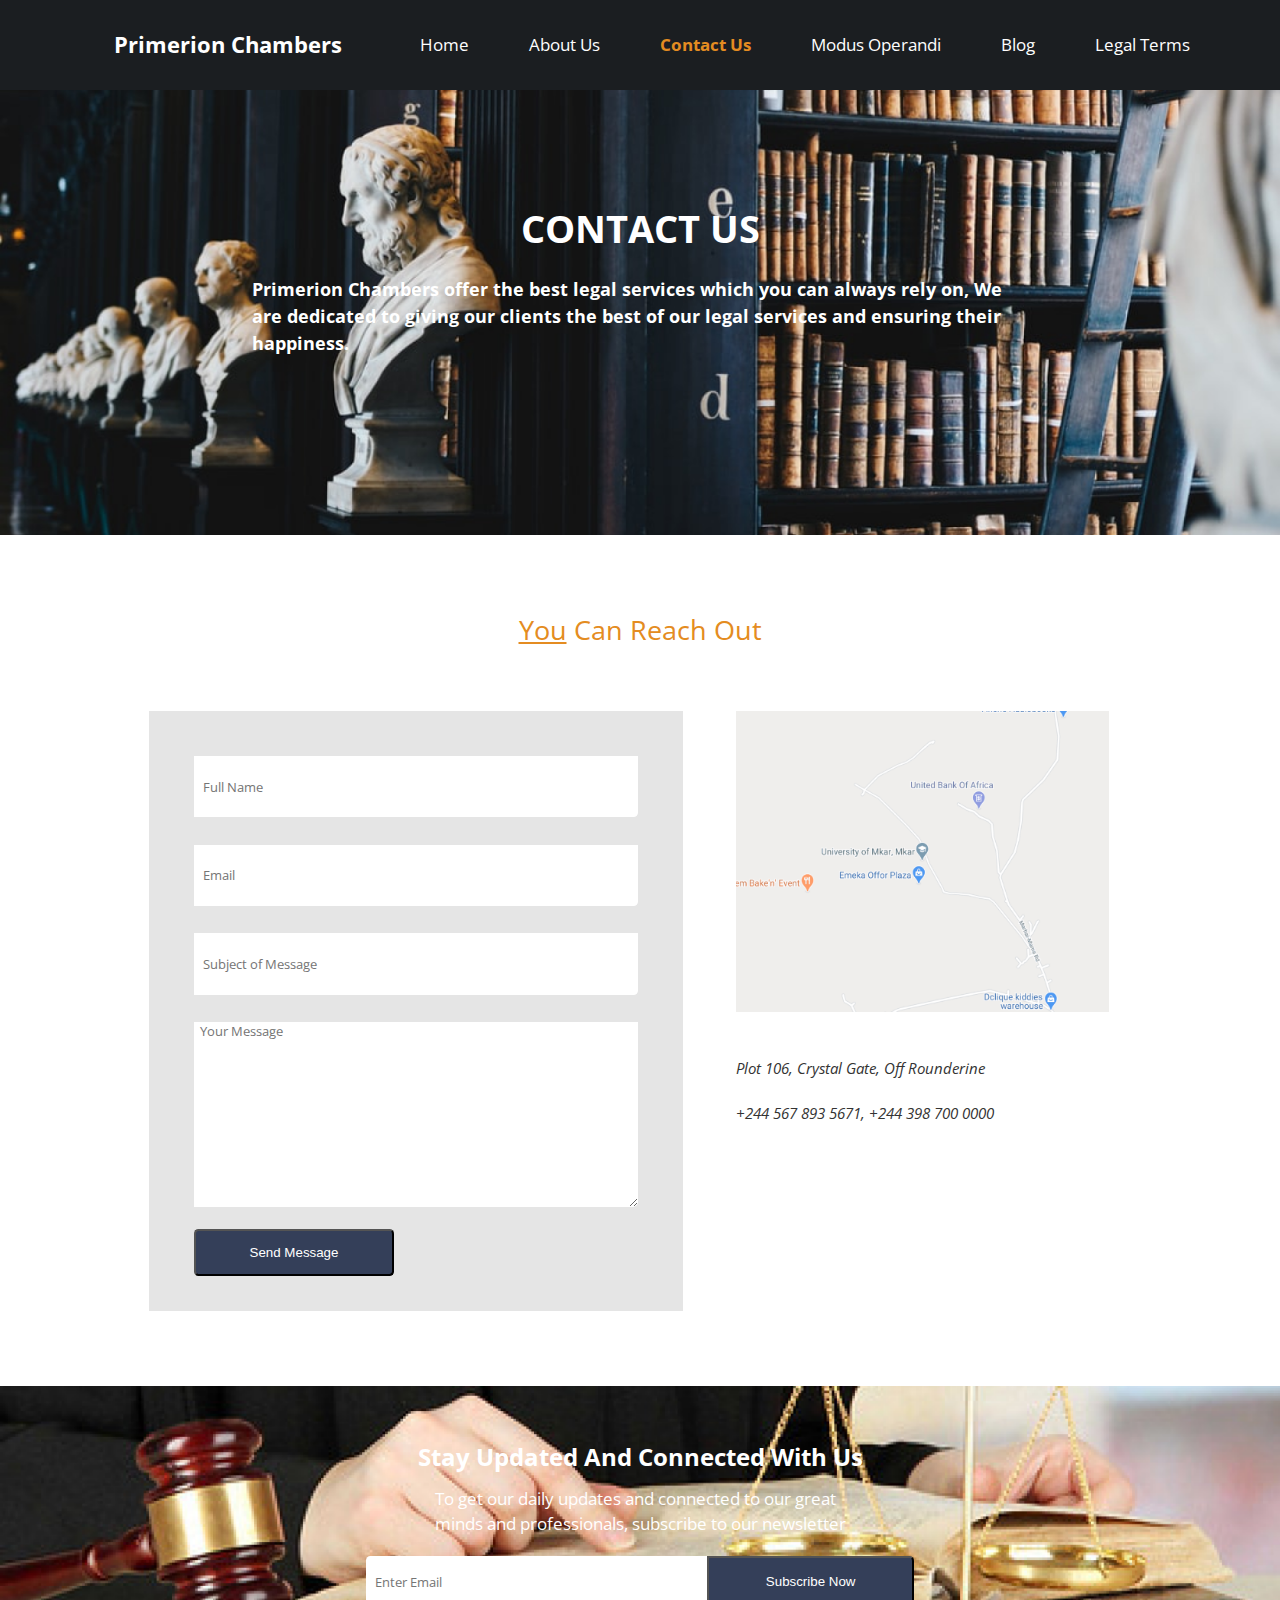
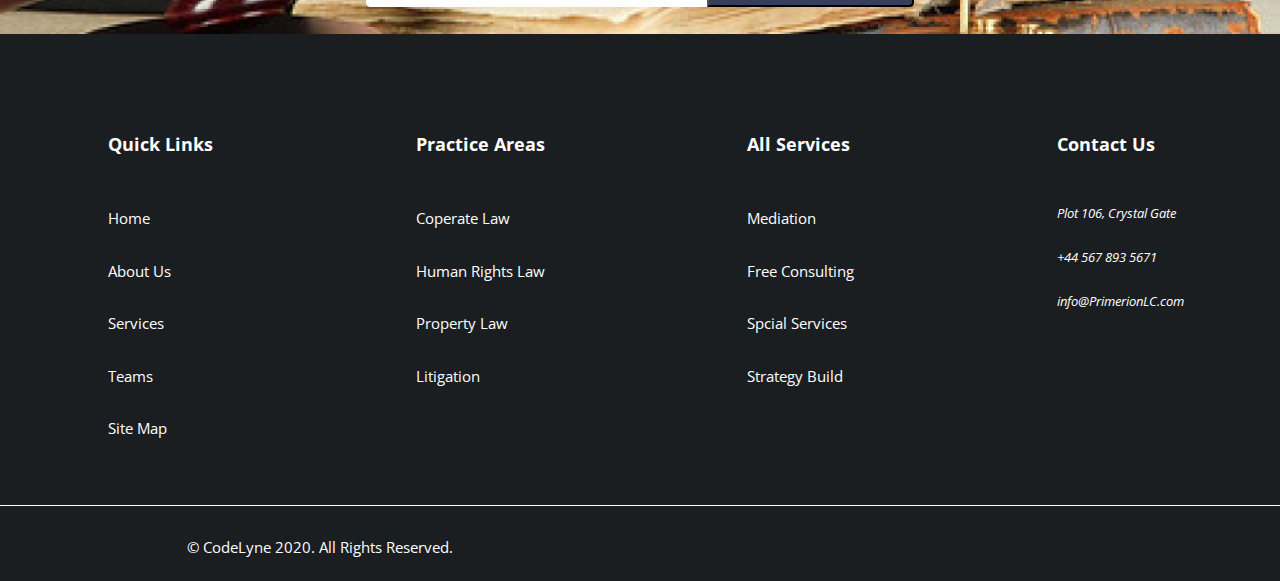
==== index.html @ 934b79fd "renamed contact.html to index.html" ====
<!DOCTYPE html>
<html lang="en">

<head>
    <meta charset="UTF-8">
    <meta name="viewport" content="width=device-width, initial-scale=1.0">

    <!------------------------------Description & SEO----------------------------->
    <meta name="description" content="Primerion Chambers Website">
    <meta name="keywords" content="Primerion, Chambers, Primerion Chambers, lawyer, barrister, attorney, legal, sue, legal defence, cooperate lawyer, property lawyer, human right lawyer, litigation, mediation, reliable legal service, legal service, international lawyer">
    
    <!-----------------------Google Fonts & FontAwesome Icons--------------------->
    <link href="https://fonts.googleapis.com/css2?family=Open+Sans:ital,wght@0,300;0,400;0,600;0,700;0,800;1,300;1,400;1,600;1,700;1,800&display=swap" rel="stylesheet">
    <link rel="stylesheet" href="https://cdnjs.cloudflare.com/ajax/libs/font-awesome/5.14.0/css/all.min.css" integrity="sha512-1PKOgIY59xJ8Co8+NE6FZ+LOAZKjy+KY8iq0G4B3CyeY6wYHN3yt9PW0XpSriVlkMXe40PTKnXrLnZ9+fkDaog==" crossorigin="anonymous" />
    
    <!------------------------------CSS Style Sheet------------------------------->
    <link rel="stylesheet" href="./Assets/CSS/contact.css">

    <!---------------------------------Page Title--------------------------------->
    <title>Primerion Chambers | Contact Us</title>
</head>
<body>
    <div class="container">
        <!-----------------Begining of Nav Bar----------------------------------->
        <nav class="main-nav">
            <div class="hero">
                <p> <a href="#about">Primerion Chambers </a></p>
            </div>
            <div class="nav-list">
               <ul>
                   <li><a href="#home">Home</a></li>
                   <li><a href="#about">About Us</a></li>
                   <li class="current"><a href="#contact">Contact Us</a></li>
                   <li><a href="#services">Modus Operandi</a></li>
                   <li><a href="#blog">Blog</a></li>
                   <li><a href="#legal">Legal Terms</a></li>
               </ul> 
            </div>
        </nav> <!-------------------End Of Nav Bar---------------------------->


        <!----------------------------Showcase Section------------------------->
        <header>
            <div class="showcase">
                <h1>Contact Us</h1>
                <p>Primerion Chambers offer the best legal services which you can always rely on, We are dedicated to giving our clients the best of our legal services and ensuring their happiness.</p>
            </div>
        </header> <!----------------End of Showcase Section-------------------->
        
       
        <!-------------------------You Can reach out to us---------------------->
        <div class="aside">
            <p><span>You</span> Can Reach Out</p>
        </div>

       
        <!------------------------------Form section--------------------------->
        <div class="grid">
            <div class="grid-box">
                <form action="#" method="get">
                    <input type="text" class="name" placeholder="   Full Name" minlength="2" required />
                    <input type="email" class="email" placeholder="   Email" size="70" required />
                    <input type="text" class="Message" placeholder="   Subject of Message" size="50" required />
                    <textarea name="Your Message" id="main-message" placeholder="  Your Message" cols="50" rows="10" required ></textarea>
                    <button type="submit">Send Message</button>
                </form>
            </div> <!-----------------End of Form section---------------------->

            <div class="nested">
                <div class="box-one"> <!------Location Map------->
                    <img src="./Assets/Images/cont-map-img.png" alt="our location map">
                </div>
                <div class="box-two"> <!---Address & Telephone---->
                    <p><i class="fas fa-map-marker-alt"> Plot 106, Crystal Gate, Off Rounderine</i></p>
                    <br>
                    <p><i class="fas fa-phone-alt"> +244 567 893 5671, +244 398 700 0000</i></p>
                </div>
            </div> <!---------------End of Location Map & Detai---------------->
        </div> <!----------------------End of Nested Div----------------------->


        <!--------------------Begining of Subscribe Setion--------------------->
        <div class="subscribe">
            <h2>Stay Updated And Connected With Us</h2>
            <p>To get our daily updates and connected to our great <br> minds and professionals, subscribe to our newsletter</p>
            <form action="#">
                <input type="email" name="email" id="sub-email" placeholder="   Enter Email" size="70" required />
                <button type="submit">Subscribe Now</button>
            </form>
        </div> <!----------------End of Subscribe Setion------------------------>


        <!----------------------Begining of Footer Head Div--------------------->
        <div class="footer-head">
            <div class="quick-links">
                <h3>Quick Links</h3>
                <small><a href="index.html">Home</a></small>
                <small><a href="about.html">About Us</a></small>
                <small><a href="servives.html">Services</a></small>
                <small><a href="teams.html">Teams</a></small>
                <small><a href="contact.html"></a></small>
                <small><a href="blog.html"></a></small>
                <small><a href="legal.html">Site Map</a></small>
            </div>

            <div class="services">
                <h3>Practice Areas</h3>
                <small><a href="servives.html">Coperate Law</a></small>
                <small><a href="servives.html">Human Rights Law</a></small>
                <small><a href="servives.html">Property Law</a></small>
                <small><a href="servives.html">Litigation</a></small>
            </div>

            <div class="services">
                <h3>All Services</h3>
                <small><a href="servives.html">Mediation</a></small>
                <small><a href="servives.html">Free Consulting</a></small>
                <small><a href="servives.html">Spcial Services</a></small>
                <small><a href="servives.html">Strategy Build</a></small>
            </div>

            <div class="contact-us">
                <h3>Contact Us</h3>
                <small><i class="fas fa-map-marker-alt"> Plot 106, Crystal Gate</i></small>
                <small><i class="fas fa-phone-alt"> +44 567 893 5671</i></small>
                <small><i class="far fa-envelope"> info@PrimerionLC.com</i></small>
            </div>                
        </div> <!------------------End Of Footer Head Div------------------->
        

        <!--------------------------Begining Of Footer----------------------->
        <footer>
            <div class="copyright"> <!--------Copyright---------------------->
                <p>&copy; CodeLyne 2020. All Rights Reserved.</p>
            </div>

            <div class="social-icons"> <!-------Social Media Links----------->
                <a href="http://www.facebook.com"><i class="fab fa-facebook-f"></i></a>
                <a href="https://www.twitter.com"><i class="fab fa-twitter"></i></a>
                <a href="https://www.linkedin.com"><i class="fab fa-linkedin-in"></i></a>                       
            </div>
        </footer> <!------------------End Of Footer--------------------------->

    </div> <!-------------------End of Body Container Div--------------------->
</body>
</html>
---- Assets/CSS/contact.css ----
/*---------------Global Styles---------------*/
* {
    box-sizing: border-box;
    margin: 0;
    padding: 0;
}

body {
    font-family: 'Open Sans', sans-serif;
    color: #ffffff;
    font-size: 15px;
    line-height: 1.5;
}

.container {
    width: 100%;
    max-width: 420em;
    margin: auto;
}

a {
    color: #ffffff;
    text-decoration: none;
    font-size: 1.2em;
}

ul {
    list-style: none;
}

/*---------------Begining of Nav Bar--------------------*/
.main-nav {
    width: 100%;
    background: #1B1E21;
    display: flex;
    align-items: center;
    justify-content: space-between;
    height: 2em;
    padding: 3em 4em;
    position: fixed;
}

.main-nav .hero p {
    font-size: 1.2em;
    font-weight: bold;
    margin-left: 3em;
}

.main-nav ul {
    display: flex;
}

.main-nav .nav-list ul li {
    padding: 0 2em;
}

.main-nav .nav-list ul li a {
    font-size: 1.1em;
}

.main-nav .hero p a:hover,
.main-nav .nav-list ul li a:hover {
    color: #E48C21;
    font-size: 1.3em;
    transition: all 300ms ease-in-out;
    opacity: 0.9;
}

/*------------------Nav Bar Current Page------------------*/
nav .current a {
    font-size: 1.2em;
    font-weight: bold;
    color: #E48C21;    
}

nav .current a:hover {
    font-size: 1.2em;
    color: #ffffff !important;
    transition: all 300ms ease-in-out;
    opacity: 0.9;
}
/*--------------------End of Nav Bar------------------------*/

/*----------------- Contact us Showcase---------------------*/
.showcase {
    width: 100%;
    height: 42em;
    background: url(../Images/cont-img.png) round no-repeat;
    display: flex;
    flex-direction: column;
    align-items: center;
    justify-content: center;
}

.showcase h1,
.showcase p {
    font-weight: bold;
}

.showcase h1 {
    font-size: 2.5em;
    text-transform: uppercase;
    padding-bottom: 0.5em;
}

.showcase p {
    font-size: 1.2em;
    padding: 0 14em 4em 14em;
}

.showcase h1:hover {
    cursor: pointer;
    font-size: 2em;
    color: #E48C21;
    transition: all 300ms ease-in-out;
}
/*---------------------------End of Show case-----------------------*/

/*----------You Can Reach Out-----------*/
.aside {
    padding-bottom: 3em;
    height: 1em;
    background: #ffffff;
    color: #E48C21;
    font-size: 1.8em;
    font-weight: normal;
    display: flex;
    flex-direction: column;
    align-items: center;
    justify-content: center;
}

.aside p span {
    text-decoration: underline;
}

/*------------------Begining  of Grid Box Section-------------*/
.grid {
    background: #ffffff;
    color: #333333;
    display: grid;
    grid-template-columns: 50% 35%;
    grid-auto-rows: 40em;
    justify-content: center;
    margin-bottom: 5em;
}

.grid-box {
     background: #E5E5E5;
     justify-self: center;
     height: auto;
}

/*------------------Begining  of Contact Us Form---------------*/
.grid-box form {
    display: grid;
    grid-template-rows: auto;
    gap: 1.5em;
    padding: 3em 3em 2em 3em;
    width: 100%;
    height: 100%;
}

.grid-box form input {
    font-family: 'Open Sans', sans-serif;
    border:none;
    height: 4.6em;
    width: 33.3em;
    border-bottom-right-radius: 0.33em;
}

.grid-box form input:hover {
    border-radius: 0.33em;
    border-bottom: 0.1em solid #333333;
}

.grid-box form textarea {
    font-family: 'Open Sans', sans-serif;
    border:none;
    border-bottom-right-radius: 5px;
}

.grid-box form textarea:hover {
    border-radius: 0.33em;
    border-bottom: 0.1em solid #333333;
}

.grid-box form button {
    background: #343F59;
    color: #ffffff;
    width: 15em;
    height: 3.5em;
    border-radius: 0.33em;
}

.grid-box form button:hover {
    background: #343f60;
    text-align: right;
    width: 15.2em;
    height: 3.7em;
    border-radius: 0.33em;
    opacity: 0.9;
    transition: all 300ms ease-in-out;
}
/*--------------------End of Contact Us Form---------------------*/

/*--------------------Nested Div on the Right--------------------*/
.nested {
    display: grid;
    grid-template-columns: 1fr;
    padding-right: 5em;
    height: 20em;
}

/*.nested > div {
    border: #1B1E21 1px solid;

}*/

.nested .box-one img {
    width: 100%;
    height: 100%;
} /*-------------------------Map Image----------------------------*/

.nested .box-two {
    padding-top: 3em;
} /*----------------------Address & Contact-----------------------*/



/*-------------------Begining of Subscribe Div--------------------*/
.subscribe {
    background: url("../Images/cont-sub-img.png") round no-repeat;
    background-color: #1B1E21;
    width: 100%;
    height: 18em;
    display: flex;
    flex-direction: column;
    align-items: center;
    justify-content: center;
}

.subscribe h2 {
    font-size: 1.6em;
    line-height: 1.8em;
    padding-bottom: 0.3em;
}

.subscribe p {
    font-size: 1.15em;
    padding-bottom: 1.1em;
}

/*------------------------Subscribe Form------------------------*/
.subscribe form {
    display: flex;
}

.subscribe input {
    font-family: 'Open Sans', sans-serif;
    height: 3.8em;
    width: 25.6em;
    border:none;
    border-top-left-radius: 0.33em;
    border-bottom-left-radius: 0.33em;
}

.subscribe input:hover {
    border-radius: 0.33em;
    border-bottom: 0.1em solid #333333;
}

.subscribe button {
    background: #343F59;
    color: #ffffff;
    width: 15.5em;
    height: 3.8em;
    border-radius: 0.33em;
    border-top-left-radius: 0;
    border-bottom-left-radius: 0;
}

.subscribe button:hover {
    background: #343f60;
    text-align: left;
    width: 15.2em;
    height: 3.5em;
    border-radius: 0.33em;
    opacity: 0.9;
    transition: all 300ms ease-in-out;
}
/*-------------------------End of Subscribe--------------------------*/


/*------------------------------Footer Head--------------------------*/
.footer-head {
    background: #1B1E21;
    color: #ffffff;
    width: auto;
    height: 30em;
    display: grid;
    width: auto;
    grid-template-columns: repeat(4, 1fr);
    justify-items: center;
    padding-top: 5em;
    border-bottom: 0.1em solid #FFFFFF;
}

.footer-head h3 {
    padding-bottom: 2em;
}

.footer-head a,
.footer-head i {
    display: flex;
    line-height: 3.5em;
}

.footer-head a:hover {
    font-size: 1.3em;
    font-weight: bolder;
    color: #E48C21;
    transition: all 300ms ease-in-out;
}

/*------------------------End of footer Head-----------------------*/


/*-------------------------------Footer----------------------------*/
footer {
    background: #1B1E21;
    color: #FFFFFF;
    width: 100%;
    height: 3em;
    padding-top: 2em;
    padding-bottom: 3em;
    display: grid;
    grid-template-columns: repeat(2, 1fr);
    justify-items: center;
}

footer .copyrights small {
    font-size: 1.2em;
    line-height: 2.9em;
    letter-spacing: 0.02em;
}

footer .social-icons {
    display: inline-flex;
    gap: 3em;
}

footer .social-icons  a:hover {
    font-size: 1.5em;
    font-weight: bolder;
    color: #E48C21;
    transition: all 300ms ease-in-out;    
}
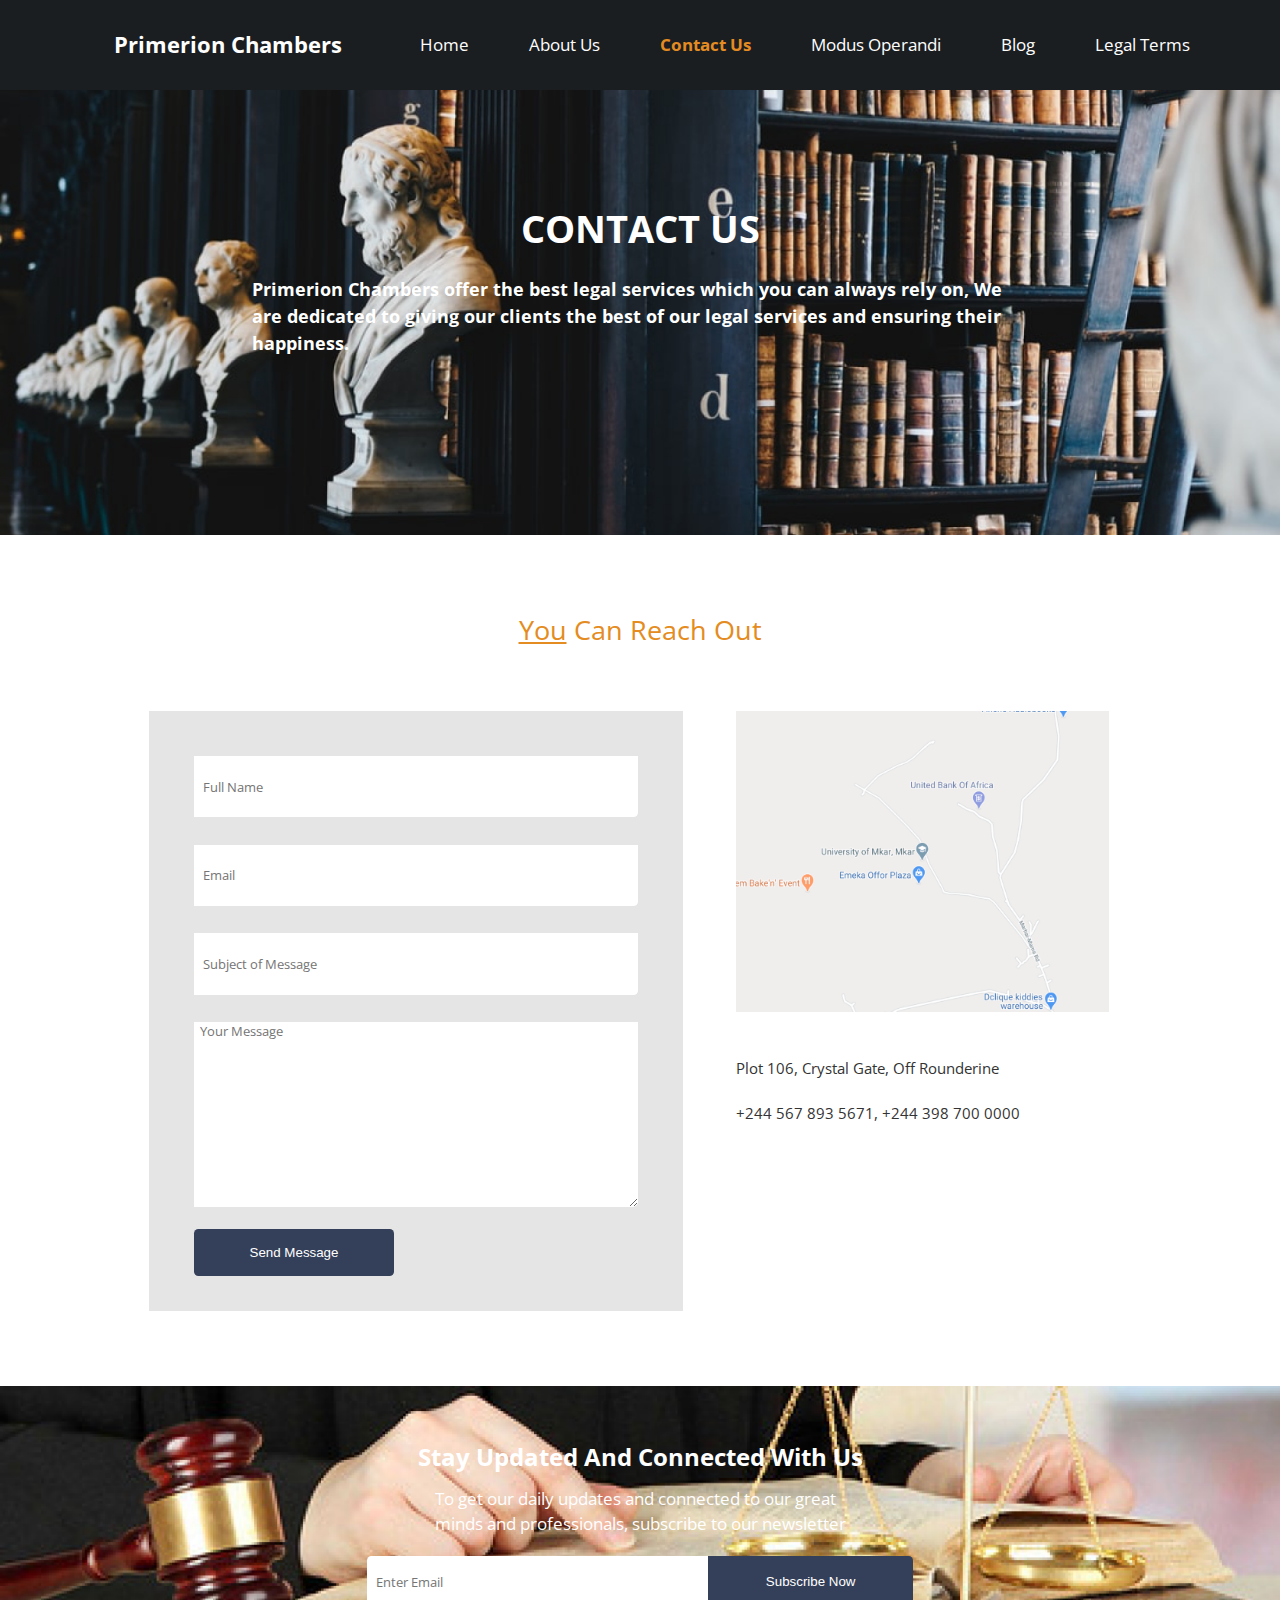
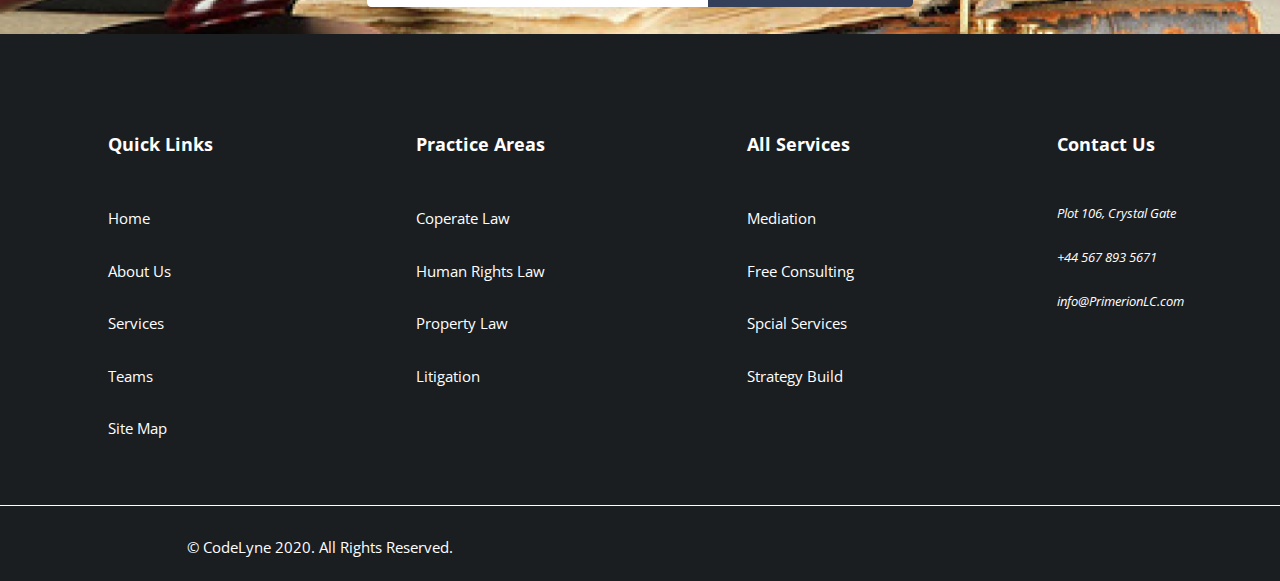
==== commit f0af2732: "spacing for location favicons" ====
--- a/index.html
+++ b/index.html
@@ -71,9 +71,9 @@
                     <img src="./Assets/Images/cont-map-img.png" alt="our location map">
                 </div>
                 <div class="box-two"> <!---Address & Telephone---->
-                    <p><i class="fas fa-map-marker-alt"> Plot 106, Crystal Gate, Off Rounderine</i></p>
+                    <p> <i class="fas fa-map-marker-alt"></i> Plot 106, Crystal Gate, Off Rounderine</p>
                     <br>
-                    <p><i class="fas fa-phone-alt"> +244 567 893 5671, +244 398 700 0000</i></p>
+                    <p> <i class="fas fa-phone-alt"></i> +244 567 893 5671, +244 398 700 0000</p>
                 </div>
             </div> <!---------------End of Location Map & Detai---------------->
         </div> <!----------------------End of Nested Div----------------------->
--- a/Assets/CSS/contact.css
+++ b/Assets/CSS/contact.css
@@ -89,6 +89,7 @@
     display: flex;
     flex-direction: column;
     align-items: center;
+    vertical-align: middle;
     justify-content: center;
 }
 
@@ -191,9 +192,16 @@
     width: 15em;
     height: 3.5em;
     border-radius: 0.33em;
+    border: none;
 }
 
 .grid-box form button:hover {
+    background: #343f60;
+    opacity: 0.9;
+    transition: all 300ms ease-in-out;
+}
+
+.grid-box form button:active {
     background: #343f60;
     text-align: right;
     width: 15.2em;
@@ -202,6 +210,8 @@
     opacity: 0.9;
     transition: all 300ms ease-in-out;
 }
+
+
 /*--------------------End of Contact Us Form---------------------*/
 
 /*--------------------Nested Div on the Right--------------------*/
@@ -266,26 +276,41 @@
 }
 
 .subscribe input:hover {
+    background: #343F59;
+    color: #ffffff;
     border-radius: 0.33em;
     border-bottom: 0.1em solid #333333;
+    transition: all 300ms ease-in-out;
 }
 
 .subscribe button {
     background: #343F59;
     color: #ffffff;
-    width: 15.5em;
+    width: 15.4em;
     height: 3.8em;
+    border: none;
     border-radius: 0.33em;
     border-top-left-radius: 0;
     border-bottom-left-radius: 0;
 }
 
 .subscribe button:hover {
+    background: #343f60;
+    border: none;
+    opacity: 0.9;
+    transition: all 300ms ease-in-out;
+}
+
+
+.subscribe button:active {
     background: #343f60;
     text-align: left;
     width: 15.2em;
     height: 3.5em;
-    border-radius: 0.33em;
+    border: none;
+    border-radius: 0.33em;
+    border-top-left-radius: 0;
+    border-bottom-left-radius: 0;    
     opacity: 0.9;
     transition: all 300ms ease-in-out;
 }
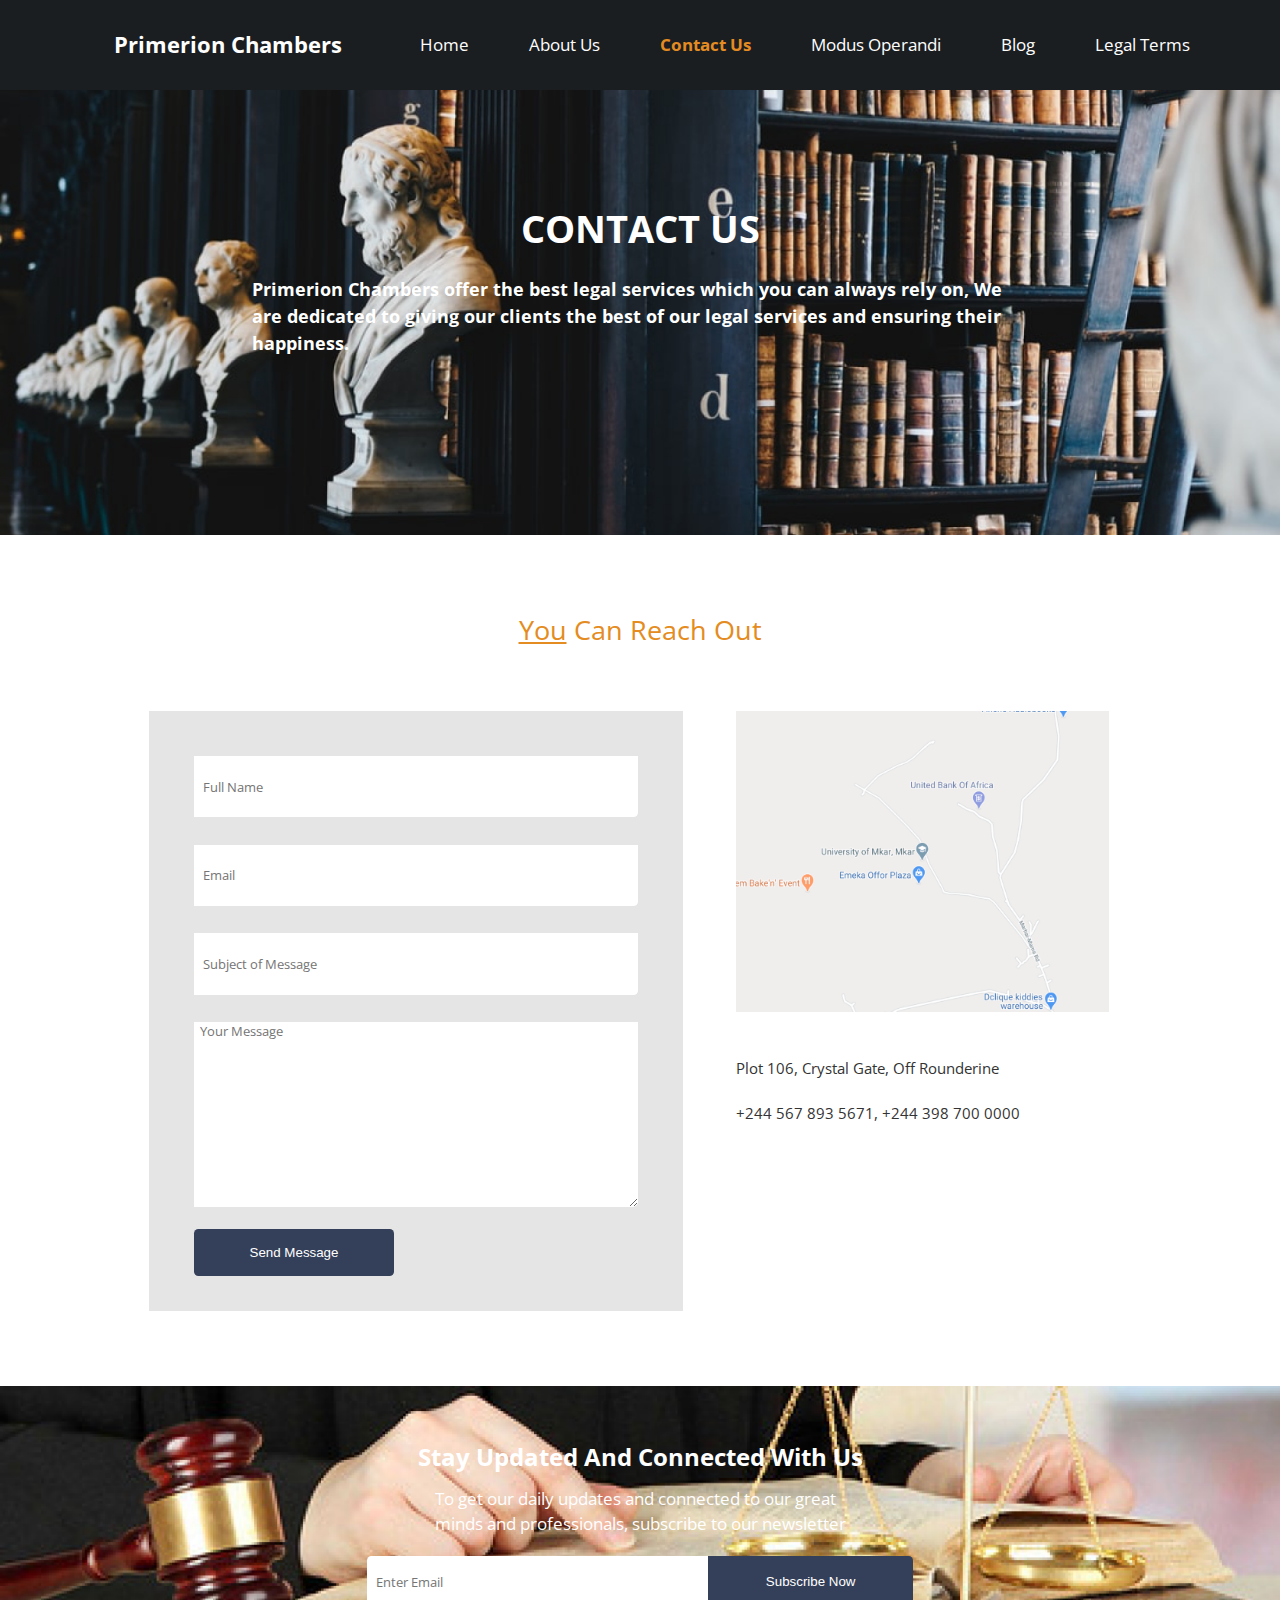
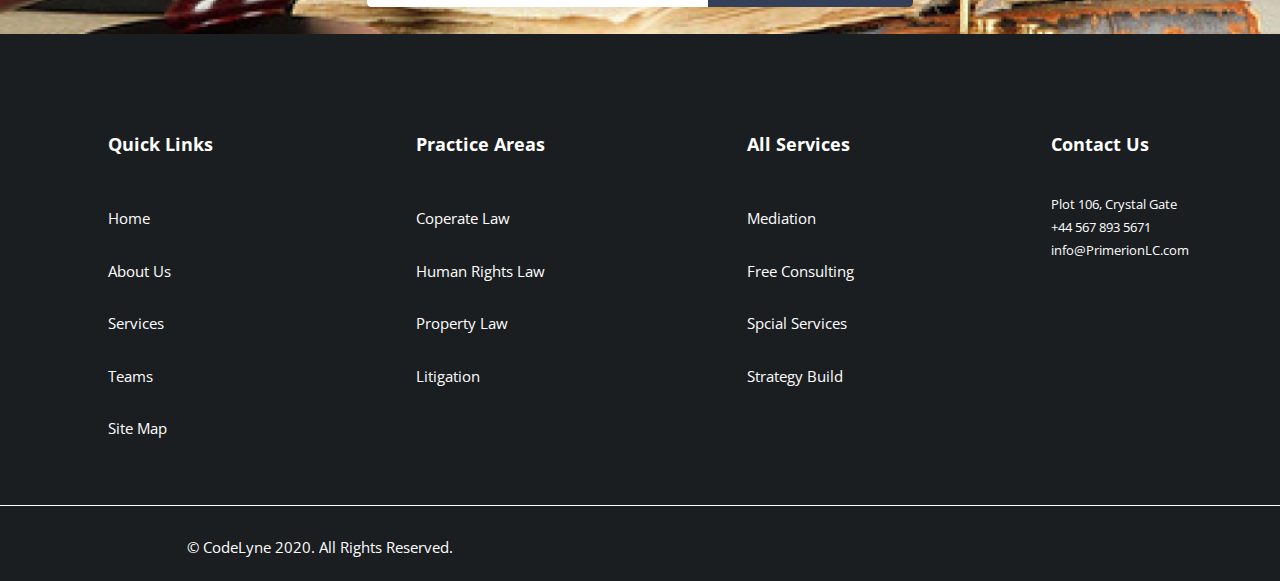
==== commit 8a7ccf16: "added spacing footer contact favicons" ====
--- a/index.html
+++ b/index.html
@@ -121,9 +121,9 @@
 
             <div class="contact-us">
                 <h3>Contact Us</h3>
-                <small><i class="fas fa-map-marker-alt"> Plot 106, Crystal Gate</i></small>
-                <small><i class="fas fa-phone-alt"> +44 567 893 5671</i></small>
-                <small><i class="far fa-envelope"> info@PrimerionLC.com</i></small>
+                <small><i class="fas fa-map-marker-alt"></i> Plot 106, Crystal Gate</small>
+                <small><i class="fas fa-phone-alt"></i> +44 567 893 5671</small>
+                <small><i class="far fa-envelope"></i> info@PrimerionLC.com</small>
             </div>                
         </div> <!------------------End Of Footer Head Div------------------->
         
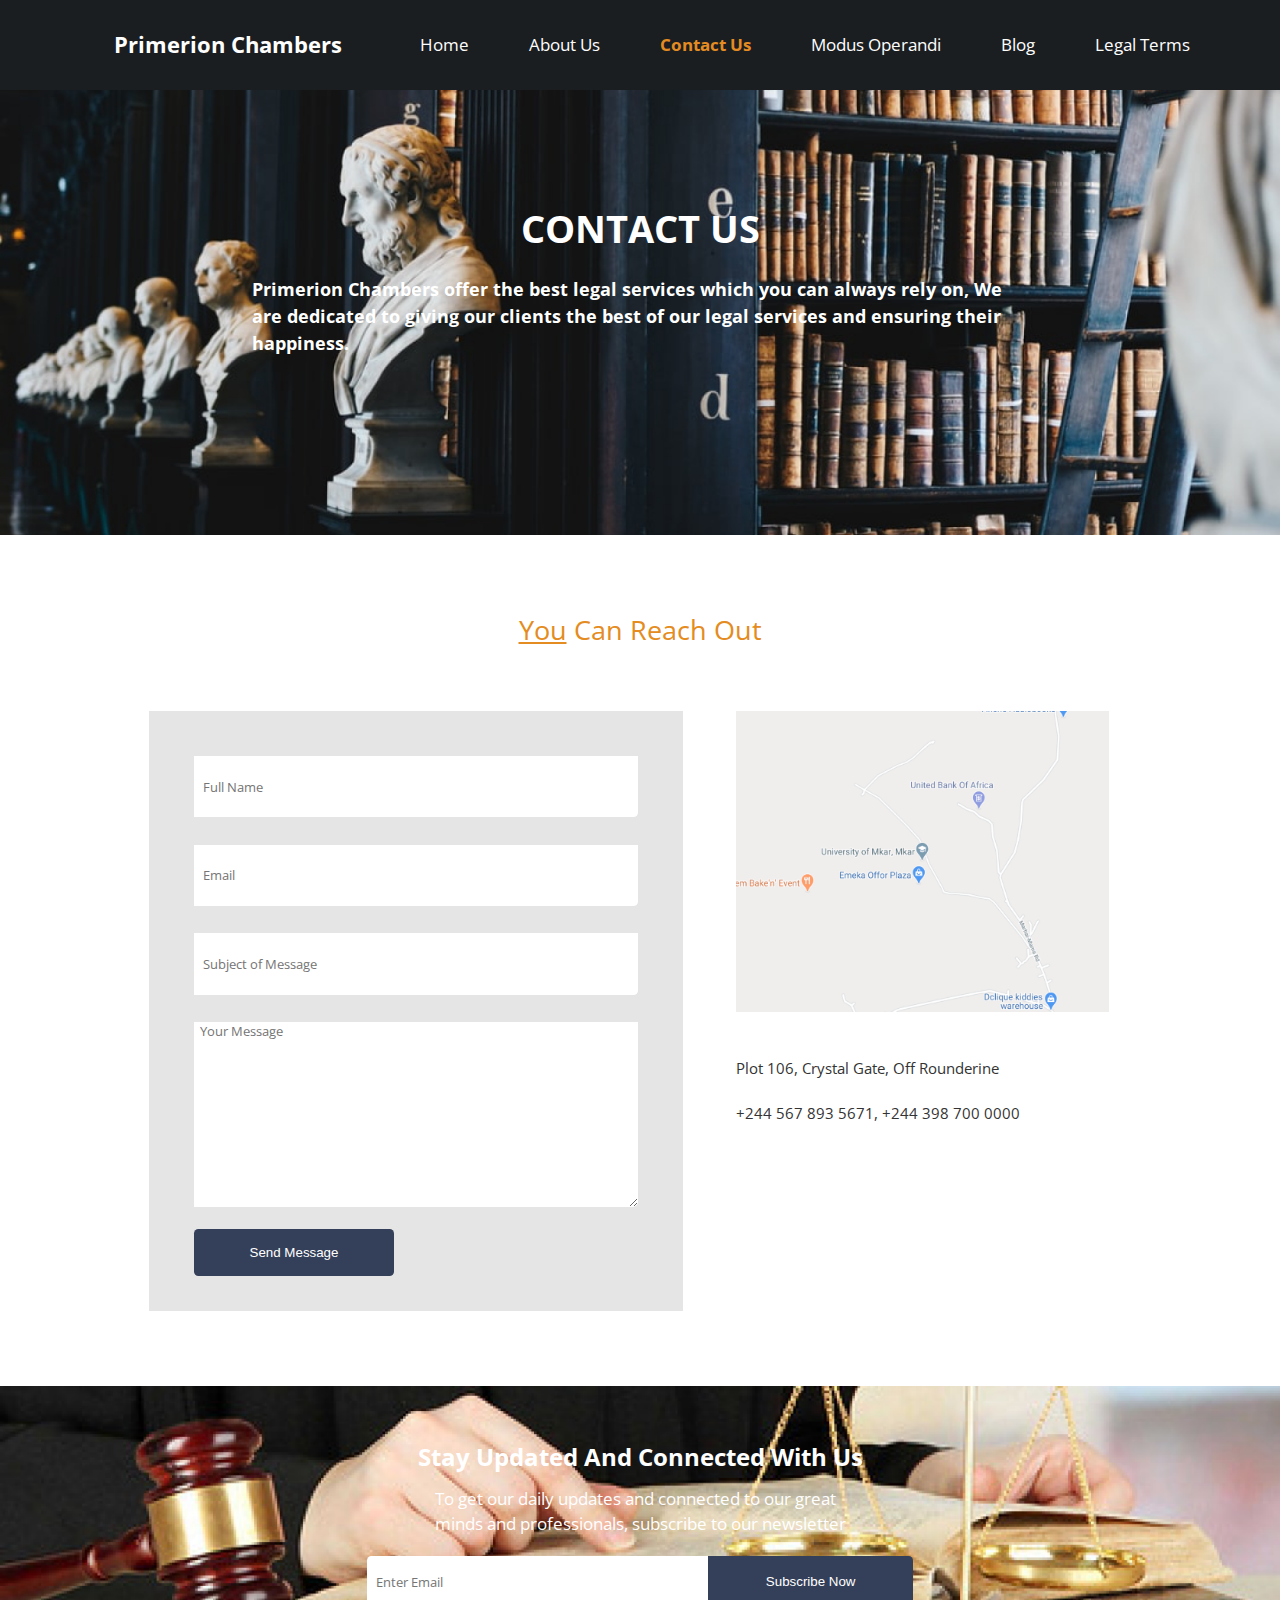
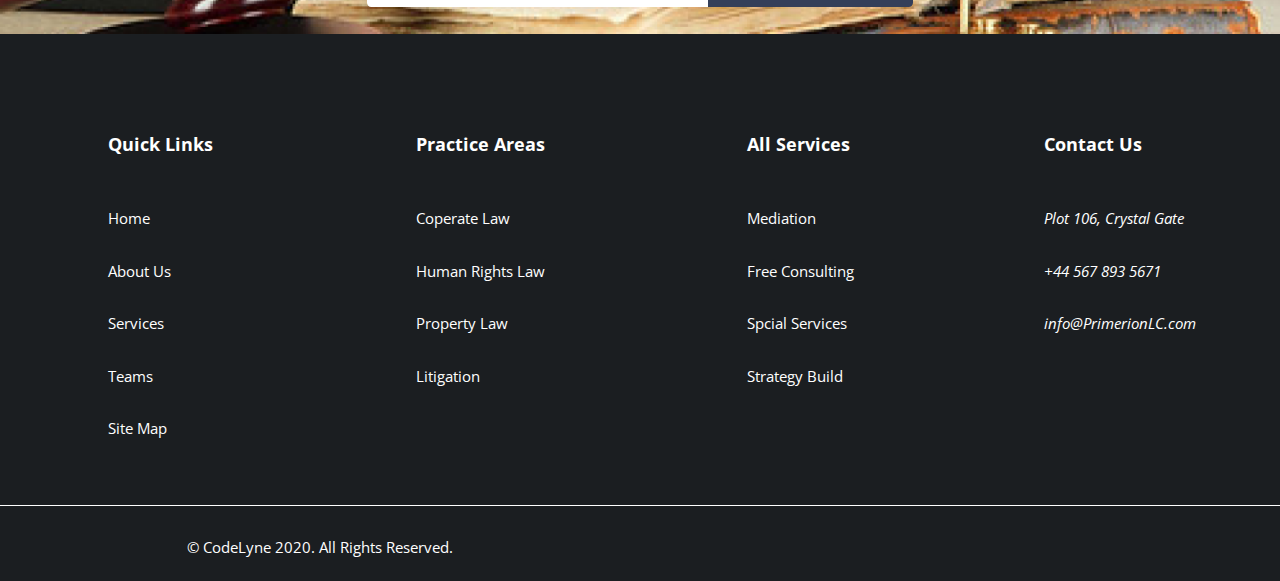
==== commit 7f971505: "favicons footer contact spacing" ====
--- a/index.html
+++ b/index.html
@@ -121,9 +121,9 @@
 
             <div class="contact-us">
                 <h3>Contact Us</h3>
-                <small><i class="fas fa-map-marker-alt"></i> Plot 106, Crystal Gate</small>
-                <small><i class="fas fa-phone-alt"></i> +44 567 893 5671</small>
-                <small><i class="far fa-envelope"></i> info@PrimerionLC.com</small>
+                <p><i class="fas fa-map-marker-alt"> Plot 106, Crystal Gate</i></p>
+                <p><i class="fas fa-phone-alt"> +44 567 893 5671</i></p>
+                <p><i class="far fa-envelope"> info@PrimerionLC.com</i></p>
             </div>                
         </div> <!------------------End Of Footer Head Div------------------->
         
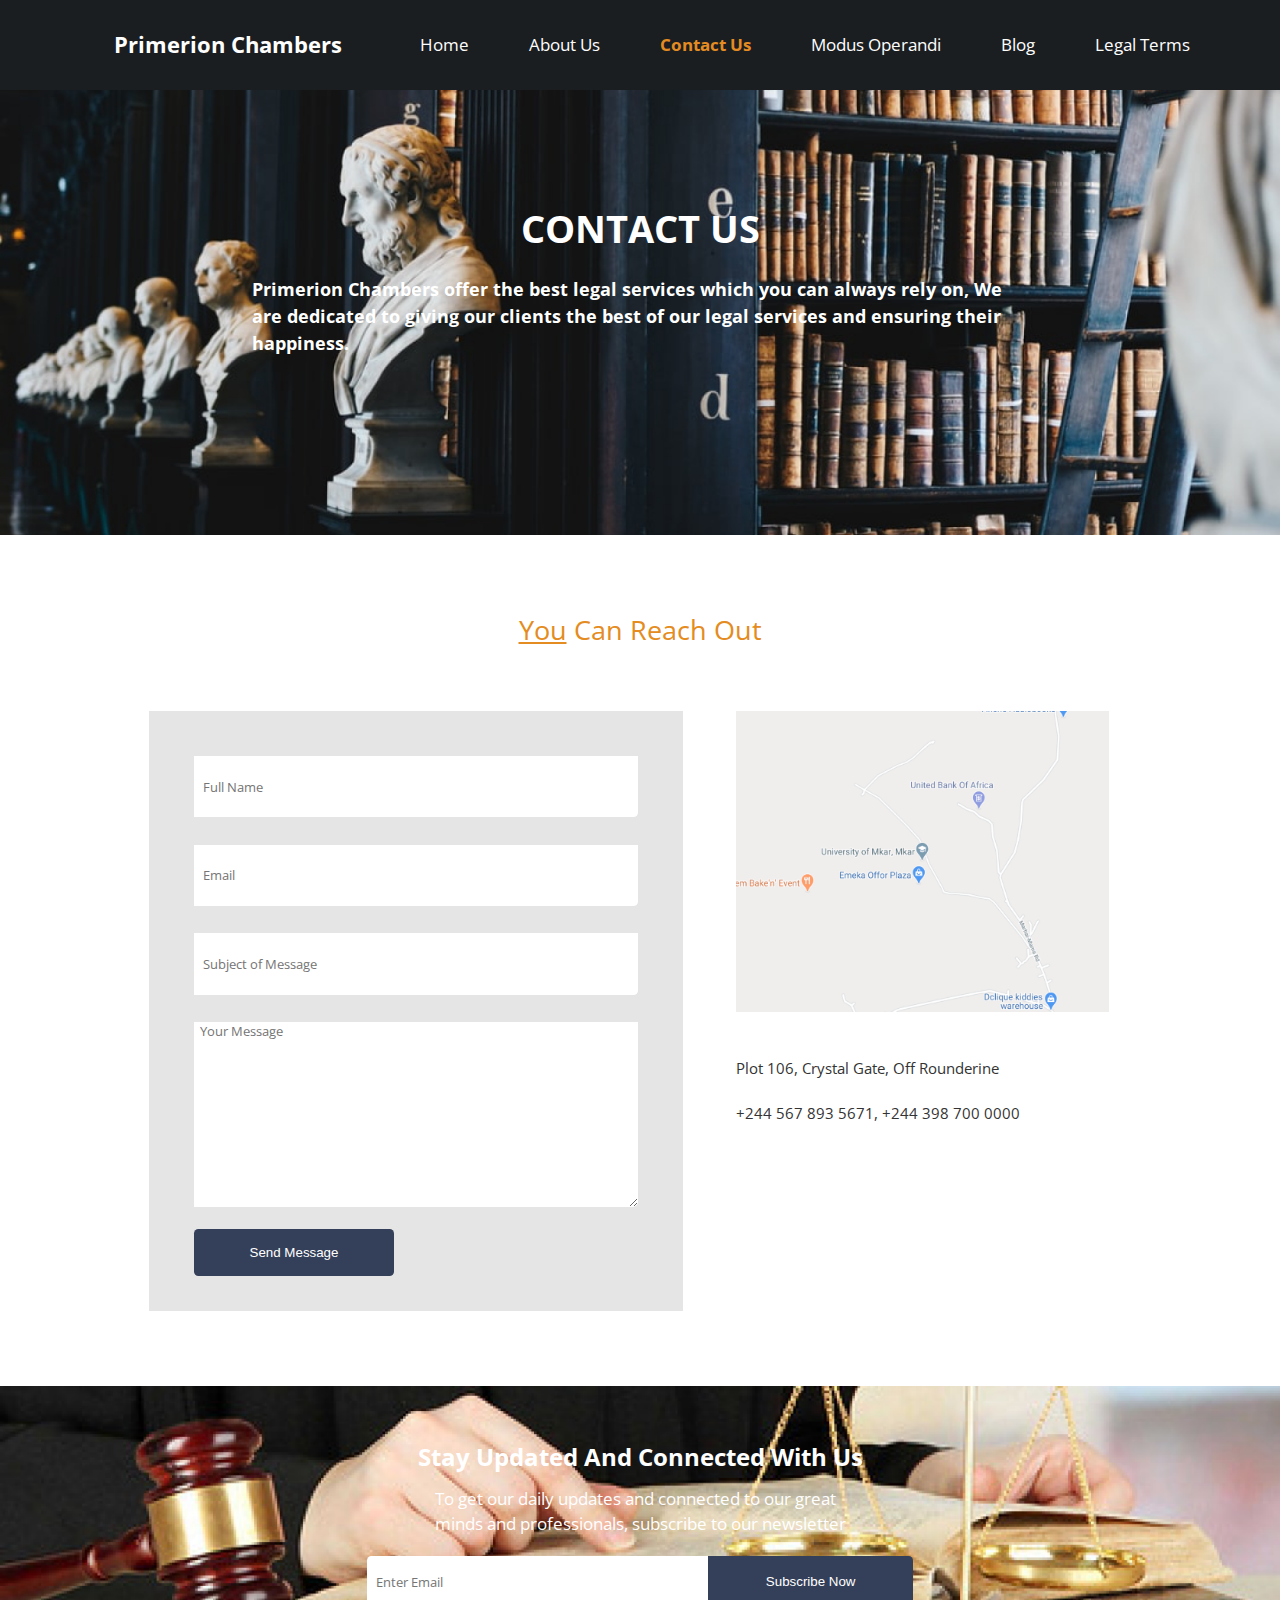
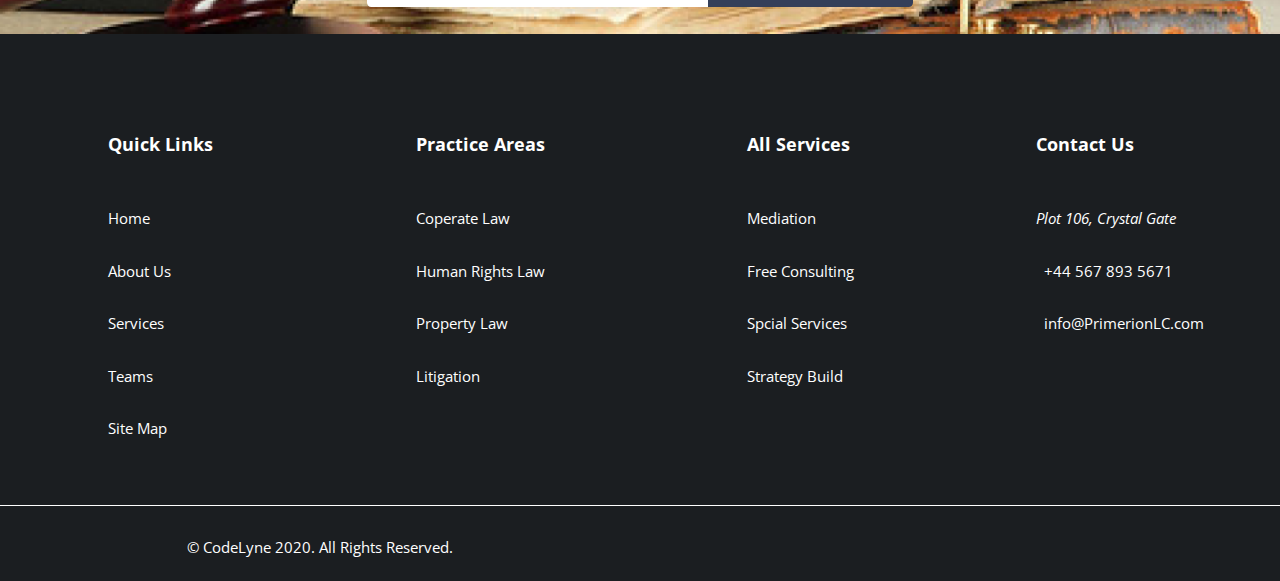
==== commit d3af82e5: "added the right links on footer contact us." ====
--- a/index.html
+++ b/index.html
@@ -119,11 +119,18 @@
                 <small><a href="servives.html">Strategy Build</a></small>
             </div>
 
-            <div class="contact-us">
+            <div class="contacs-us">
                 <h3>Contact Us</h3>
-                <p><i class="fas fa-map-marker-alt"> Plot 106, Crystal Gate</i></p>
-                <p><i class="fas fa-phone-alt"> +44 567 893 5671</i></p>
-                <p><i class="far fa-envelope"> info@PrimerionLC.com</i></p>
+                <small>
+                    <a href=""><i class="fas fa-map-marker-alt"> Plot 106, Crystal Gate</i></a>
+                </small>
+                <small>
+                    <a href="tel:+44 567 893 5671"> <i class="fas fa-phone-alt"></i> +44 567 893 5671</a>
+                </small>
+                <small>
+                    <a href="mailto:info@PrimerionLC.com"><i class="far fa-envelope"></i> info@PrimerionLC.com</a>
+                </small>
+                
             </div>                
         </div> <!------------------End Of Footer Head Div------------------->
         
--- a/Assets/CSS/contact.css
+++ b/Assets/CSS/contact.css
@@ -339,6 +339,7 @@
 .footer-head i {
     display: flex;
     line-height: 3.5em;
+    gap: 0.5em;
 }
 
 .footer-head a:hover {
@@ -347,7 +348,6 @@
     color: #E48C21;
     transition: all 300ms ease-in-out;
 }
-
 /*------------------------End of footer Head-----------------------*/
 
 
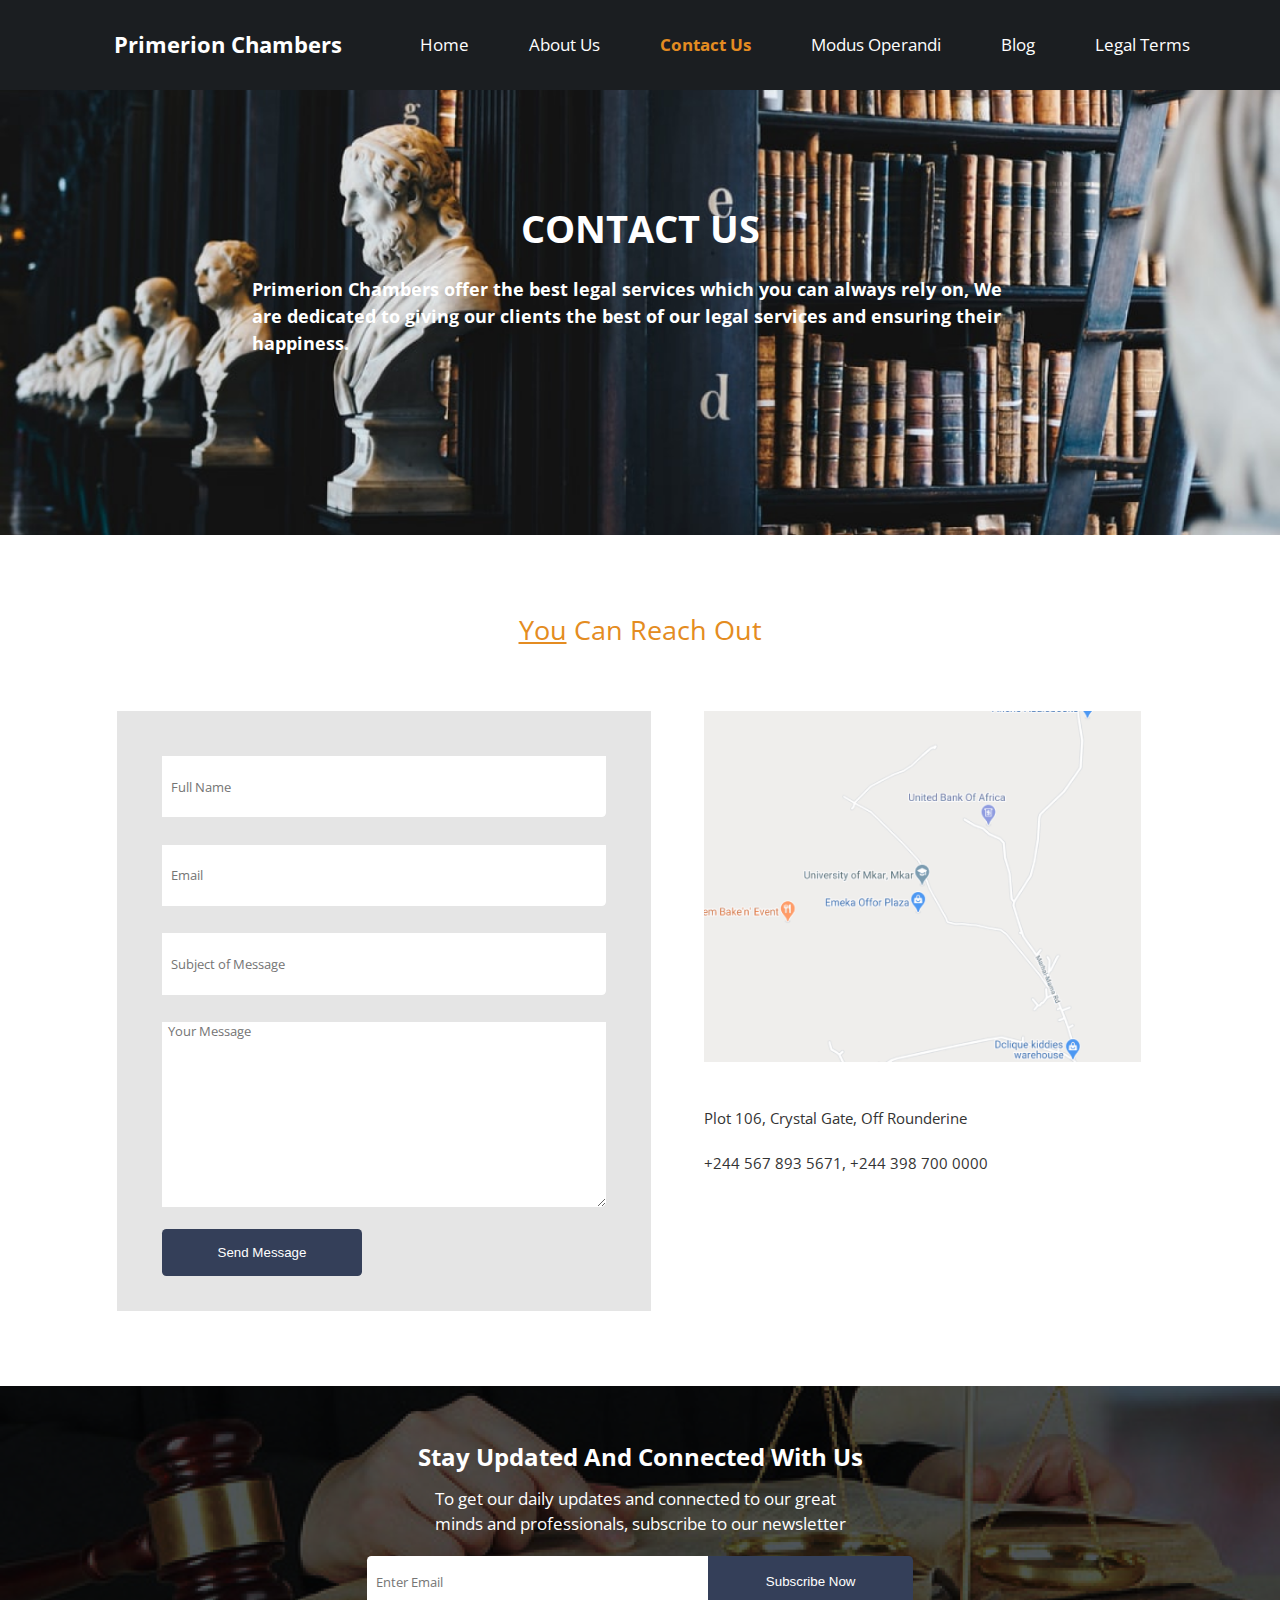
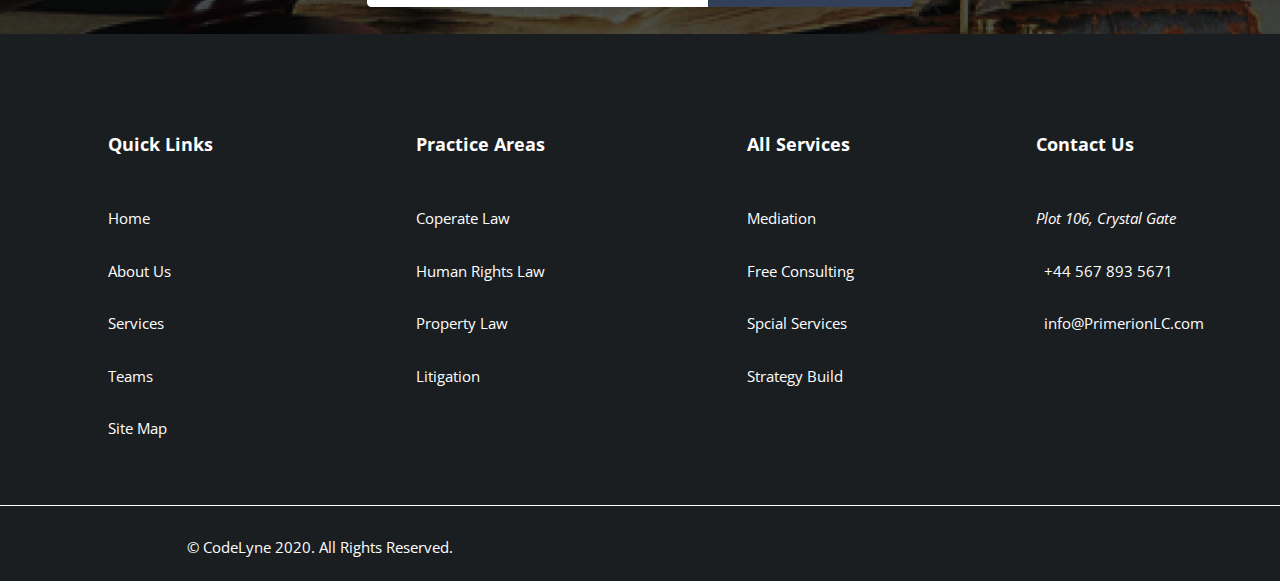
==== commit 32dcd91f: "subscribe section background fix" ====
--- a/index.html
+++ b/index.html
@@ -79,15 +79,16 @@
         </div> <!----------------------End of Nested Div----------------------->
 
 
-        <!--------------------Begining of Subscribe Setion--------------------->
-        <div class="subscribe">
+        <!--------------------Begining of Subscribe Section--------------------->
+        <section class="subscribe">
             <h2>Stay Updated And Connected With Us</h2>
-            <p>To get our daily updates and connected to our great <br> minds and professionals, subscribe to our newsletter</p>
+            <p>To get our daily updates and connected to our great <br> 
+                minds and professionals, subscribe to our newsletter</p>
             <form action="#">
                 <input type="email" name="email" id="sub-email" placeholder="   Enter Email" size="70" required />
                 <button type="submit">Subscribe Now</button>
             </form>
-        </div> <!----------------End of Subscribe Setion------------------------>
+        </section> <!----------------End of Subscribe Section------------------------>
 
 
         <!----------------------Begining of Footer Head Div--------------------->
--- a/Assets/CSS/contact.css
+++ b/Assets/CSS/contact.css
@@ -140,7 +140,7 @@
     background: #ffffff;
     color: #333333;
     display: grid;
-    grid-template-columns: 50% 35%;
+    grid-template-columns: 50% 40%;
     grid-auto-rows: 40em;
     justify-content: center;
     margin-bottom: 5em;
@@ -195,14 +195,16 @@
     border: none;
 }
 
+
+
 .grid-box form button:hover {
-    background: #343f60;
+    background: #343F59;
     opacity: 0.9;
     transition: all 300ms ease-in-out;
 }
 
 .grid-box form button:active {
-    background: #343f60;
+    background: #343F59;
     text-align: right;
     width: 15.2em;
     height: 3.7em;
@@ -210,9 +212,8 @@
     opacity: 0.9;
     transition: all 300ms ease-in-out;
 }
-
-
 /*--------------------End of Contact Us Form---------------------*/
+
 
 /*--------------------Nested Div on the Right--------------------*/
 .nested {
@@ -241,6 +242,7 @@
 /*-------------------Begining of Subscribe Div--------------------*/
 .subscribe {
     background: url("../Images/cont-sub-img.png") round no-repeat;
+    background-blend-mode: soft-light;
     background-color: #1B1E21;
     width: 100%;
     height: 18em;
@@ -276,8 +278,6 @@
 }
 
 .subscribe input:hover {
-    background: #343F59;
-    color: #ffffff;
     border-radius: 0.33em;
     border-bottom: 0.1em solid #333333;
     transition: all 300ms ease-in-out;
@@ -295,7 +295,7 @@
 }
 
 .subscribe button:hover {
-    background: #343f60;
+    background: #343F59;
     border: none;
     opacity: 0.9;
     transition: all 300ms ease-in-out;
@@ -303,7 +303,7 @@
 
 
 .subscribe button:active {
-    background: #343f60;
+    background: #343F59;
     text-align: left;
     width: 15.2em;
     height: 3.5em;
